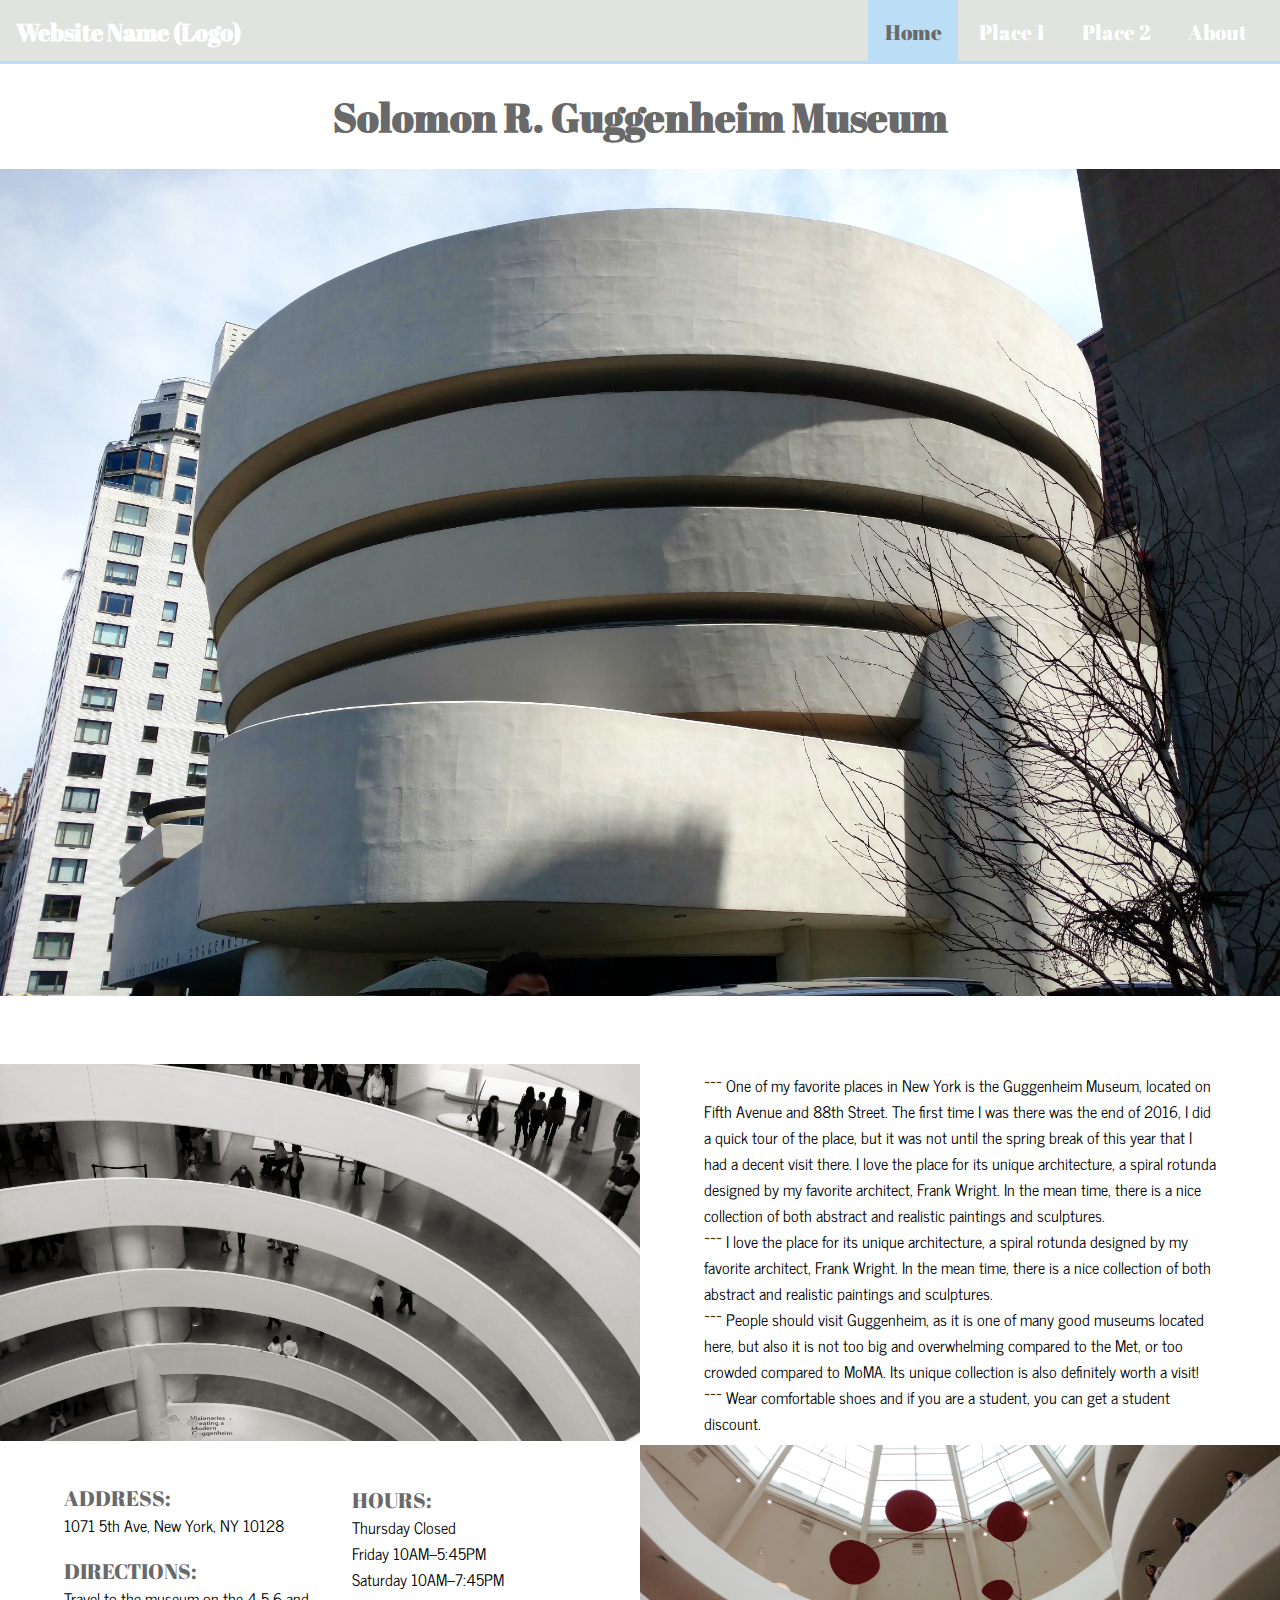
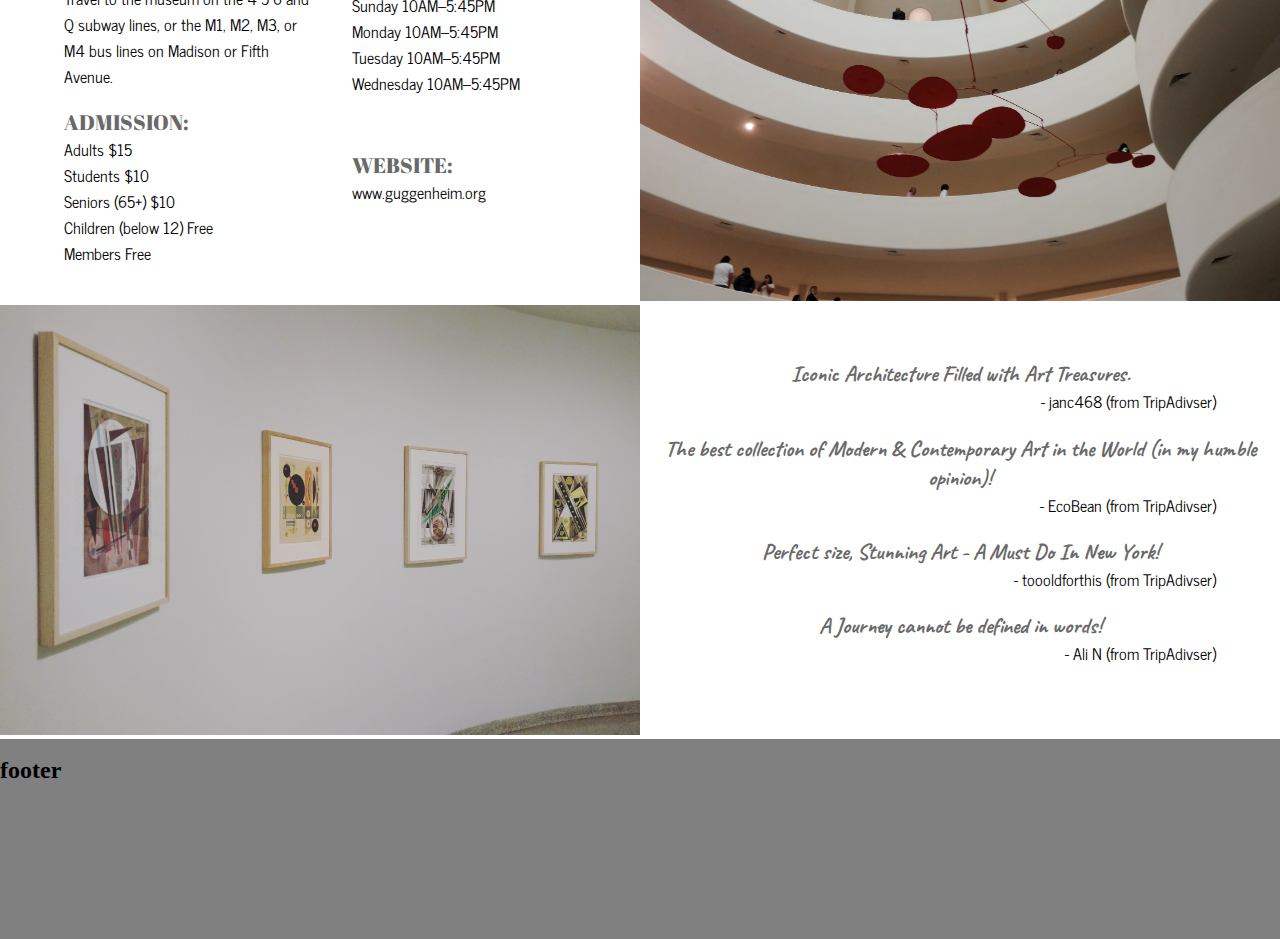
==== assignments/11/index.html @ b2d0ccae "Add files via upload" ====
<!DOCTYPE html>
<html lang="en">
<head>
    <meta charset="UTF-8">
    <link rel="stylesheet" href="main.css">
    <link href="https://fonts.googleapis.com/css?family=Abril+Fatface|News+Cycle|Caveat" rel="stylesheet">
    <title>Assignment 7</title>
</head>
<body>
   <main>
    <header class="header">
        <h1 class="logo"><a href="#">Website Name (Logo)</a></h1> <a id="menu-icon">&#9776; Menu</a>
        <nav class="navbar">
            <ul class="menu">
                <li><a class= "active" href="#">Home</a></li>
                <li><a href="#">Place 1</a></li>
                <li><a href="#">Place 2</a></li>
                <li><a href="#">About</a></li>
            </ul>
        </nav>
    </header>
    <h1 class="title">Solomon R. Guggenheim Museum</h1> 
   
   <article class="grid"> 
    <div class="hero">
 <img src="IMG_20170410_133529_869.jpg" alt="image1">
    </div> <!-- end of carousel -->
    
    
    
    <div class="image-thumbnail1">
       
        <img src="IMG_20170410_133733_393.jpg" alt="image1" >
    </div> <!-- end of thumbnail -->
    
    <div class="intro">
       <p>~~~ One of my favorite places in New York is the Guggenheim Museum, located on Fifth Avenue and 88th Street. The first time I was there was the end of 2016, I did a quick tour of the place, but it was not until the spring break of this year that I had a decent visit there. I love the place for its unique architecture, a spiral rotunda designed by my favorite architect, Frank Wright. In the mean time, there is a nice collection of both abstract and realistic paintings and sculptures.  </p>
        
        <p>~~~ I love the place for its unique architecture, a spiral rotunda designed by my favorite architect, Frank Wright. In the mean time, there is a nice collection of both abstract and realistic paintings and sculptures.  </p>
        <p>

~~~ People should visit Guggenheim, as it is one of many good museums located here, but also it is not too big and overwhelming compared to the Met, or too crowded compared to MoMA. Its unique collection is also definitely worth a visit!</p>

<p>~~~ Wear comfortable shoes and if you are a student, you can get a student discount.</p>
    </div> <!-- end of intro -->
    
    <div class="map">
        <div class="address"><p><em>ADDRESS:</em>  <br> 1071 5th Ave, New York, NY 10128 </p><p> </p></div>
        <div class="hours">
        <p><em>HOURS:</em> </p>
        <p>Thursday	Closed</p>
<p>Friday	10AM–5:45PM</p>
<p>Saturday	10AM–7:45PM</p>
<p>Sunday	10AM–5:45PM</p>
<p>Monday	10AM–5:45PM</p>
<p>Tuesday	10AM–5:45PM</p>
<p>Wednesday	10AM–5:45PM</p>
</div>
   <div class="directions">   
  <p> <em>DIRECTIONS:</em><br>   Travel to the museum on the 4 5 6 and Q subway lines, or the M1, M2, M3, or M4 bus lines on Madison or Fifth Avenue. 
   </p>
   </div>
   <div class="admission">  
  <p> <em>ADMISSION: </em></p>
   <p>Adults $15 </p>
 <p>Students $10</p>
 <p>Seniors (65+) $10</p>
 <p>Children (below 12) Free</p>
 <p>Members Free
   </p>
   </div> 
   <div class="website"><p><em>WEBSITE:</em> </p>
        <p><a id="website" href="www.guggenheim.org"> www.guggenheim.org</a>
   </p></div>

    </div> <!-- end of map -->
    
    <div class="image-thumbnail2">
        <img src="IMG_20170903_171122_539.jpg" alt="image2" >
    </div> <!-- end of thumbnail -->
    
    <div class="image-thumbnail3">
        <img src="IMG_20170903_171355_095.jpg" alt="image3" >
    </div> <!-- end of thumbnail -->
    
    <div class="testimony">
        
         <H4>Iconic Architecture Filled with Art Treasures.</H4> <P>- janc468 (from TripAdivser)</P>
         <H4>The best collection of Modern & Contemporary Art in the World (in my humble opinion)!</H4> <P>- EcoBean (from TripAdivser)</P>
         <H4>Perfect size, Stunning Art - A Must Do In New York!</H4> <P>- toooldforthis (from TripAdivser)</P>
         <H4>A Journey cannot be defined in words!</H4> <P>- Ali N (from TripAdivser)</P>
    </div> <!-- end of testimony -->
    </article>
    
    <footer>
        <div class="logo">
            
        </div> <!-- end of logo-->
        
        <div class="author">
            <h2>footer</h2>
        </div> <!-- end of author-->
    </footer> <!-- end of footer -->
    </main>
    <script src="https://cdnjs.cloudflare.com/ajax/libs/jquery/2.2.4/jquery.min.js" integrity="sha256-BbhdlvQf/xTY9gja0Dq3HiwQF8LaCRTXxZKRutelT44=" crossorigin="anonymous"></script>
    <script>
        $(document).ready(function () {
            $('#menu-icon').on('click', function () {
                $('.navbar').toggleClass('expand');
                return false;
            });
        });
    </script>
</body>
</html>
---- assignments/11/main.css ----
@supports (grid-area: auto){
  
article.grid{
    display: grid;
    align-items: center;
    grid-template-columns: 50% 50%;
    grid-template-rows: repeat(4, max-content);
    grid-template-areas: 
       "carousel carousel"
       "image1 intro"
       "map image2"
       "image3 testimony";
  }
  
  
.hero{ grid-area: carousel;
    margin-bottom: 5%;
    }
  
    
.image-thumbnail1{ grid-area: image1;
   
    }

.image-thumbnail2{ grid-area: image2; }
.image-thumbnail3{ grid-area: image3; }
    
.map{ grid-area: map; }

.intro{ grid-area: intro; }

.testimony{ grid-area: testimony; }
  




footer{
    background-color: grey;
}

footer{
    height: 200px;
}


.title{
    font-family: 'Abril Fatface', cursive;
    font-size: 2.5em;
    text-align: center;
    color: dimgray;
    padding: 2% 0;
}
h4{
    font-family: 'Caveat', cursive;
    font-size: 1.4em;
    text-align: center;
    color: dimgray;
    margin-bottom: -3%;
    padding: 0 3%;
}
em{
    font-family: 'Abril Fatface', cursive;
    font-size:1.3em;
    margin-bottom: -2%;
    text-align: center;
    color: dimgray;
    font-style: normal;
}

p{
    font-family: 'News Cycle', sans-serif;
    padding: 0 10%;
}


.testimony p{
   text-align: right;
    margin:3% 0;
    
}

.website, .hours{
        float: right;
        width: 50%;
    margin-top: -8%;
    }
    .website{
        margin-top: -18%;
    }
    .directions,.admission{
        padding-top: 3%;
    }

img {width: auto; 
 	height: auto;
 	max-width: 100%;}
#website{
        text-decoration: none;
        font-family: 'News Cycle', sans-serif;
    color: black;
    }   
    
/* Base Styles */
*,
*:before,
*:after {
    box-sizing: border-box;
    margin: 0;
    padding: 0;
}


/* This adds a transition to all links. It is optional. */
a {
    -moz-transition: all 0.3s ease;
    -o-transition: all 0.3s ease;
    -webkit-transition: all 0.3s ease;
    transition: all 0.3s ease;
}


/* Navigation Styles */


/* Header */
.header {
    position: relative;
    width: 100%;
    background-color: #E0E3DE; /* change to your preferred color */
    
    /* In order to keep your text vertically centered in the header you will need to keep the height and line height the same */
    height: 4em;
    line-height: 4em;
    border-bottom: 3px solid #BBDDF5; /* change to your preferred color */
}


/* Styling for Site title and logo. It is not required to have a logo, but you should have a title. */

.logo {
    font-family: 'Abril Fatface', cursive;
    font-size: 1.5em; /* change this to be the font-size you want for Site title */
    margin-left: 1em;
}

.logo a {
    color: #fff; /* change to your preferred color */
    text-decoration: none;
}

.logo a:hover {
    color: #BBDDF5; /* change to your preferred color */
}


/* Mobile menu */

#menu-icon {
    font-family: 'Abril Fatface', cursive;
    display: block;
    position: absolute;
    top: 0;
    right: 1em;
    color: #fff; /* change to your preferred color */
    text-decoration: none;
    cursor: pointer;
    padding: 0 0.4em;
}

#menu-icon:hover {
    color: #BBDDF5; /* change to your preferred color */
    text-decoration: none;
    border: none;
}

.navbar {
    background-color: #E0E3DE; /* change to your preferred color */
    float: none;
    max-height: 0;
    overflow: hidden;
    /*    This makes it slide down. Bigger numbers make it slide slower */
    -moz-transition: max-height 0.6s;
    -o-transition: max-height 0.6s;
    -webkit-transition: max-height 0.6s;
    transition: max-height 0.6s;
}

.navbar .menu {
    margin: 0;
    padding: 0;
    list-style-type: none;
}

.navbar .menu li {
    font-family: 'Abril Fatface', cursive;
    font-size: 1.3em;
    
    list-style-type: none;
    display: block;
}

.navbar .menu li a {
    display: block;
    text-decoration: none;
    color: white; /* change to your preferred color */
    padding: 0 0.8em;
    border-bottom: 1px solid #BBDDF5; /* change to your preferred color */
}

.navbar .menu li a:hover {
    background-color: #BBDDF5; /* change to your preferred color */
    color: dimgray;
}

.navbar .menu li a.active {
    background-color: #BBDDF5; /* change to your preferred color */
color: dimgray;
    }

.expand {
    max-height: 100em;
    /* this gives the nav height and expands it */
}


/* This changes the styling on larger screens. Adjust the min-width if you want the nav to change at a different screen width */

@media only screen and (min-width: 48em) {
    .header {
        padding-left: 1em;
        padding-right: 1em;
    }
    .logo {
        margin-left: 0;
    }
    .logo,
    .navbar {
        display: inline-block;
    }
    /* Mobile menu icon */
    #menu-icon {
        display: none;
    }
    .navbar {
        float: right;
        max-height: 100%;
    }
    .navbar .menu li {
        list-style-type: none;
        display: inline-block;
        text-align: center;
    }
    .navbar .menu li a {
        display: block;
        border-bottom: 0;
    }
}
/* end large screen nav styling. */
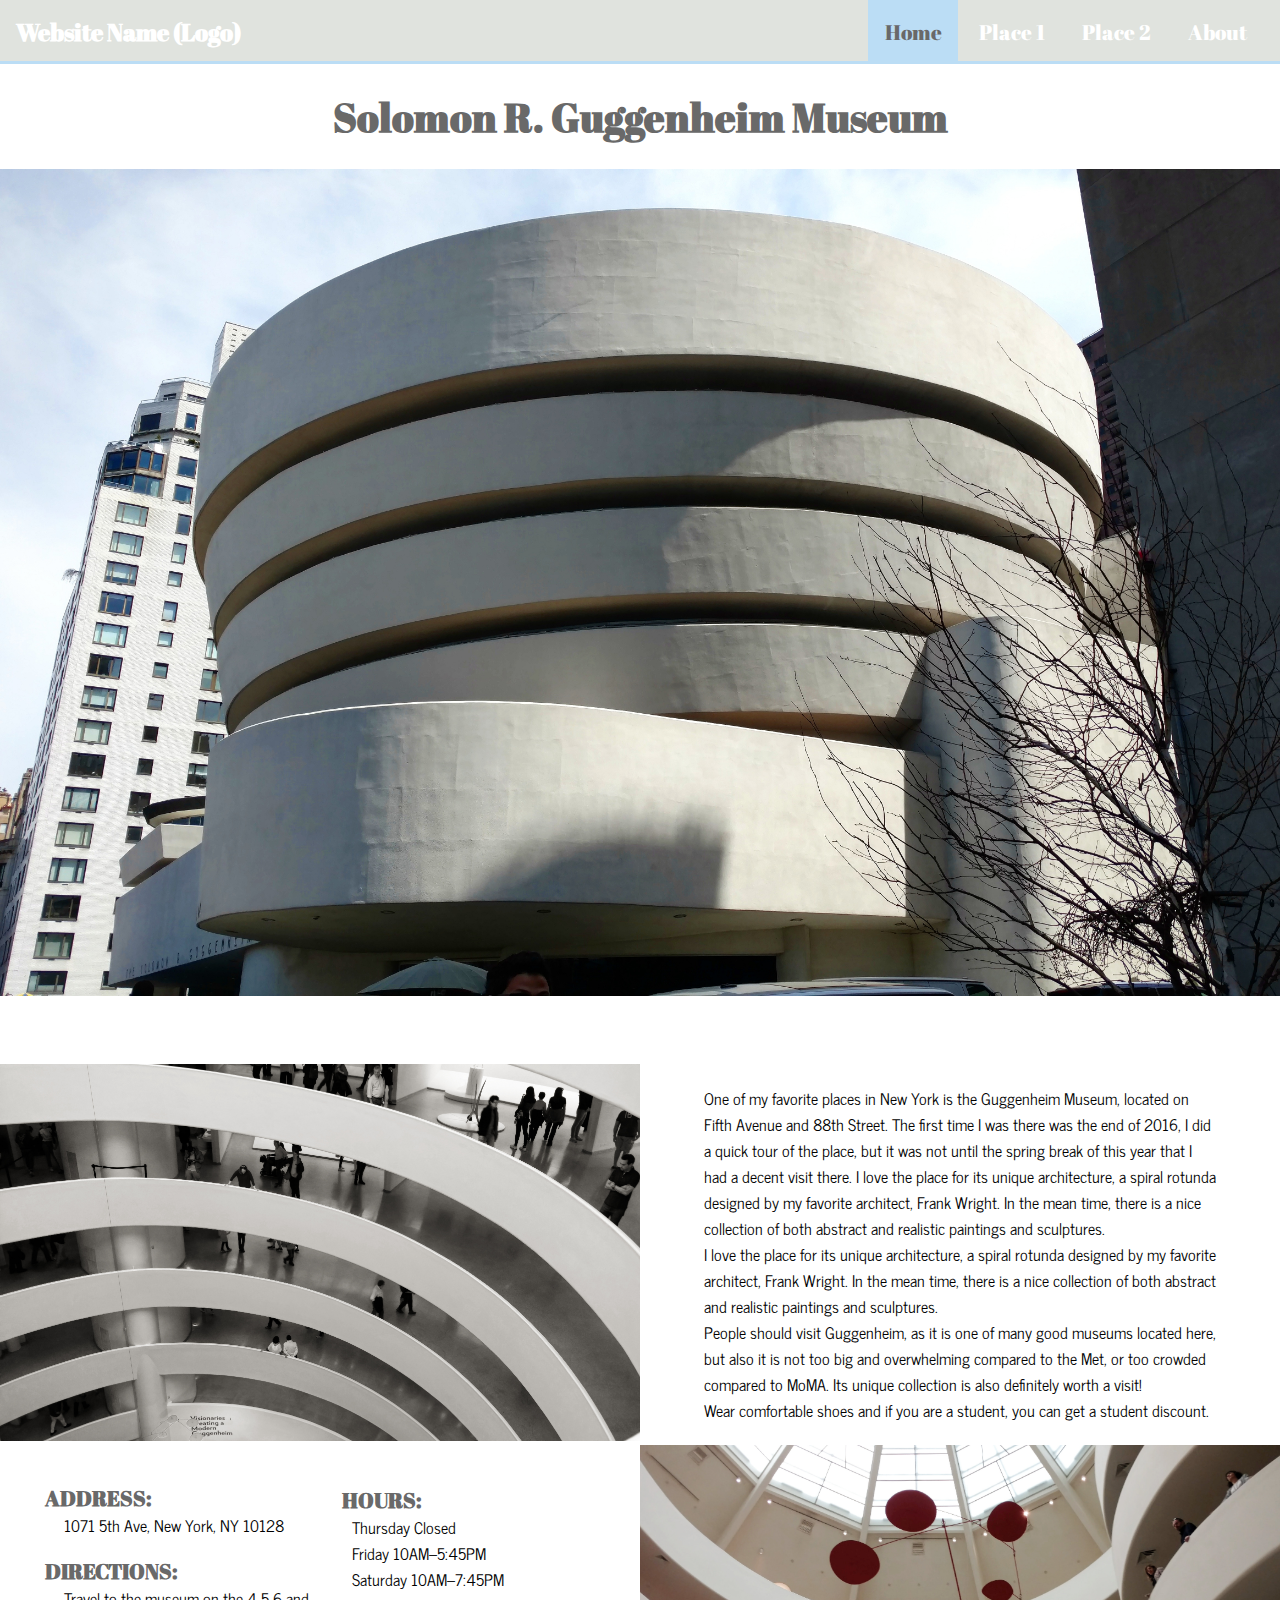
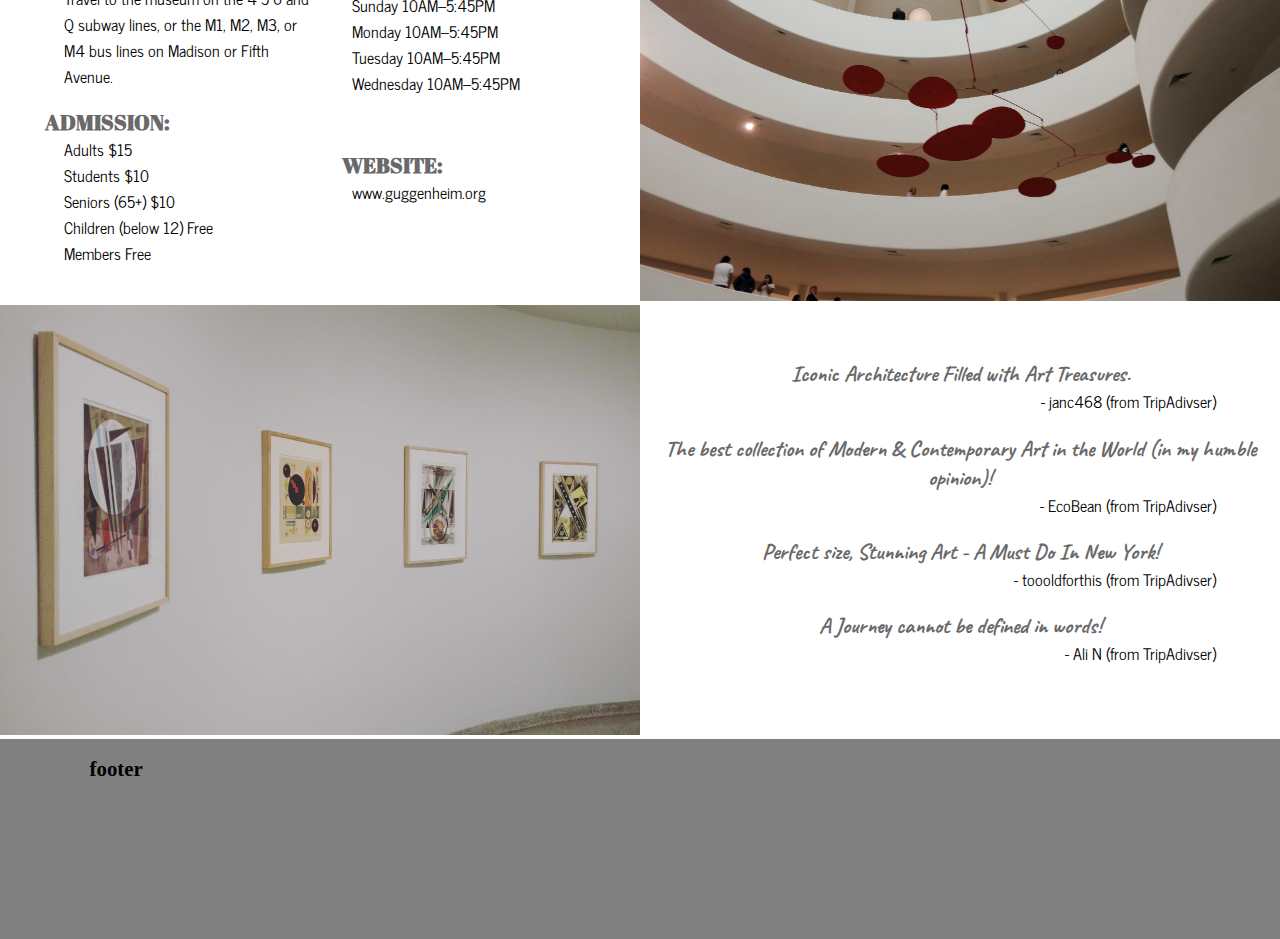
==== commit e72ceb45: "Add files via upload" ====
--- a/assignments/11/index.html
+++ b/assignments/11/index.html
@@ -34,20 +34,18 @@
     </div> <!-- end of thumbnail -->
     
     <div class="intro">
-       <p>~~~ One of my favorite places in New York is the Guggenheim Museum, located on Fifth Avenue and 88th Street. The first time I was there was the end of 2016, I did a quick tour of the place, but it was not until the spring break of this year that I had a decent visit there. I love the place for its unique architecture, a spiral rotunda designed by my favorite architect, Frank Wright. In the mean time, there is a nice collection of both abstract and realistic paintings and sculptures.  </p>
+       <p>One of my favorite places in New York is the Guggenheim Museum, located on Fifth Avenue and 88th Street. The first time I was there was the end of 2016, I did a quick tour of the place, but it was not until the spring break of this year that I had a decent visit there. I love the place for its unique architecture, a spiral rotunda designed by my favorite architect, Frank Wright. In the mean time, there is a nice collection of both abstract and realistic paintings and sculptures.  </p>
         
-        <p>~~~ I love the place for its unique architecture, a spiral rotunda designed by my favorite architect, Frank Wright. In the mean time, there is a nice collection of both abstract and realistic paintings and sculptures.  </p>
-        <p>
+        <p>I love the place for its unique architecture, a spiral rotunda designed by my favorite architect, Frank Wright. In the mean time, there is a nice collection of both abstract and realistic paintings and sculptures.  </p>
+        <p>People should visit Guggenheim, as it is one of many good museums located here, but also it is not too big and overwhelming compared to the Met, or too crowded compared to MoMA. Its unique collection is also definitely worth a visit!</p>
 
-~~~ People should visit Guggenheim, as it is one of many good museums located here, but also it is not too big and overwhelming compared to the Met, or too crowded compared to MoMA. Its unique collection is also definitely worth a visit!</p>
-
-<p>~~~ Wear comfortable shoes and if you are a student, you can get a student discount.</p>
+<p>Wear comfortable shoes and if you are a student, you can get a student discount.</p>
     </div> <!-- end of intro -->
     
     <div class="map">
-        <div class="address"><p><em>ADDRESS:</em>  <br> 1071 5th Ave, New York, NY 10128 </p><p> </p></div>
+        <div class="address"><h2><em>ADDRESS:</em></h2> <p>1071 5th Ave, New York, NY 10128 </p></div>
         <div class="hours">
-        <p><em>HOURS:</em> </p>
+        <h2><em>HOURS:</em> </h2>
         <p>Thursday	Closed</p>
 <p>Friday	10AM–5:45PM</p>
 <p>Saturday	10AM–7:45PM</p>
@@ -57,11 +55,11 @@
 <p>Wednesday	10AM–5:45PM</p>
 </div>
    <div class="directions">   
-  <p> <em>DIRECTIONS:</em><br>   Travel to the museum on the 4 5 6 and Q subway lines, or the M1, M2, M3, or M4 bus lines on Madison or Fifth Avenue. 
+  <h2> <em>DIRECTIONS:</em></h2><p>   Travel to the museum on the 4 5 6 and Q subway lines, or the M1, M2, M3, or M4 bus lines on Madison or Fifth Avenue. 
    </p>
    </div>
    <div class="admission">  
-  <p> <em>ADMISSION: </em></p>
+  <h2> <em>ADMISSION: </em></h2>
    <p>Adults $15 </p>
  <p>Students $10</p>
  <p>Seniors (65+) $10</p>
@@ -69,7 +67,7 @@
  <p>Members Free
    </p>
    </div> 
-   <div class="website"><p><em>WEBSITE:</em> </p>
+   <div class="website"><h2><em>WEBSITE:</em> </h2>
         <p><a id="website" href="www.guggenheim.org"> www.guggenheim.org</a>
    </p></div>
 
--- a/assignments/11/main.css
+++ b/assignments/11/main.css
@@ -61,13 +61,15 @@
 }
 em{
     font-family: 'Abril Fatface', cursive;
-    font-size:1.3em;
     margin-bottom: -2%;
     text-align: center;
     color: dimgray;
     font-style: normal;
 }
-
+    h2{
+        padding-left: 7%;
+       font-size: 1.3em;
+    }
 p{
     font-family: 'News Cycle', sans-serif;
     padding: 0 10%;
